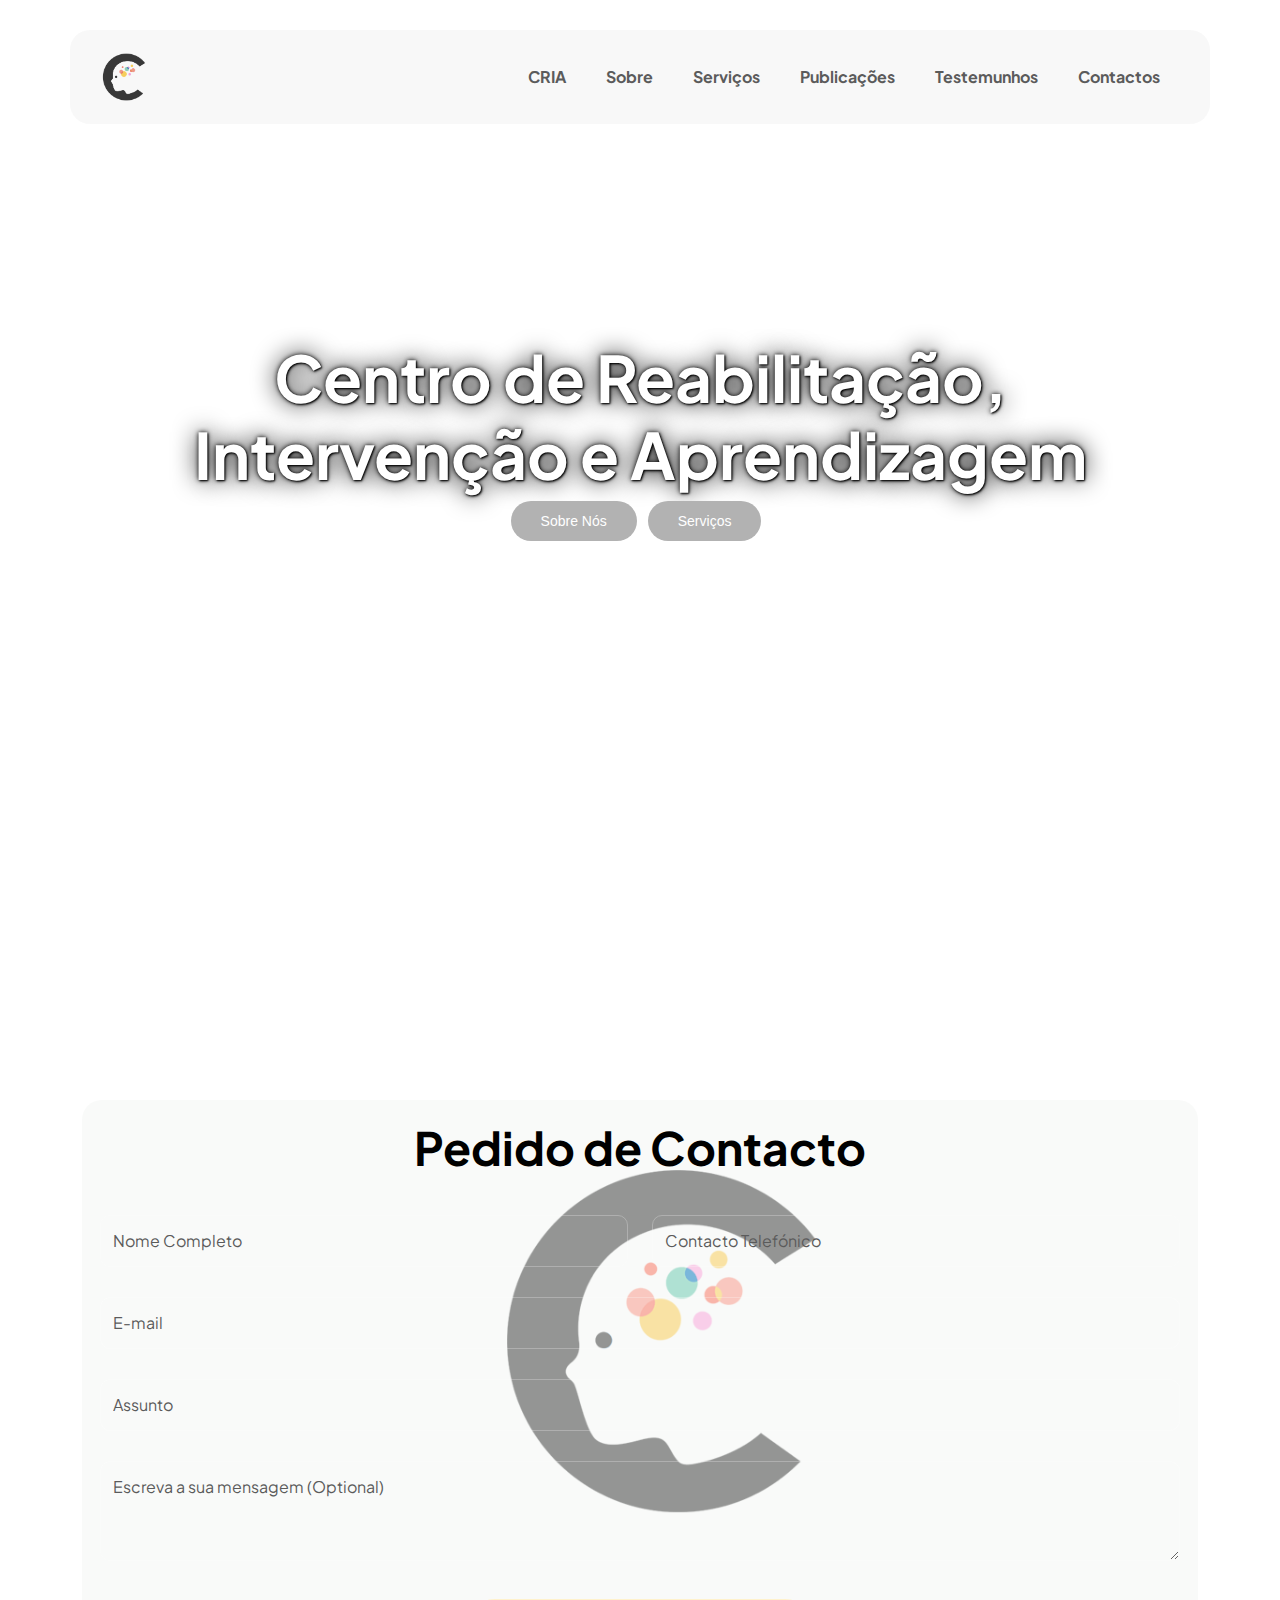
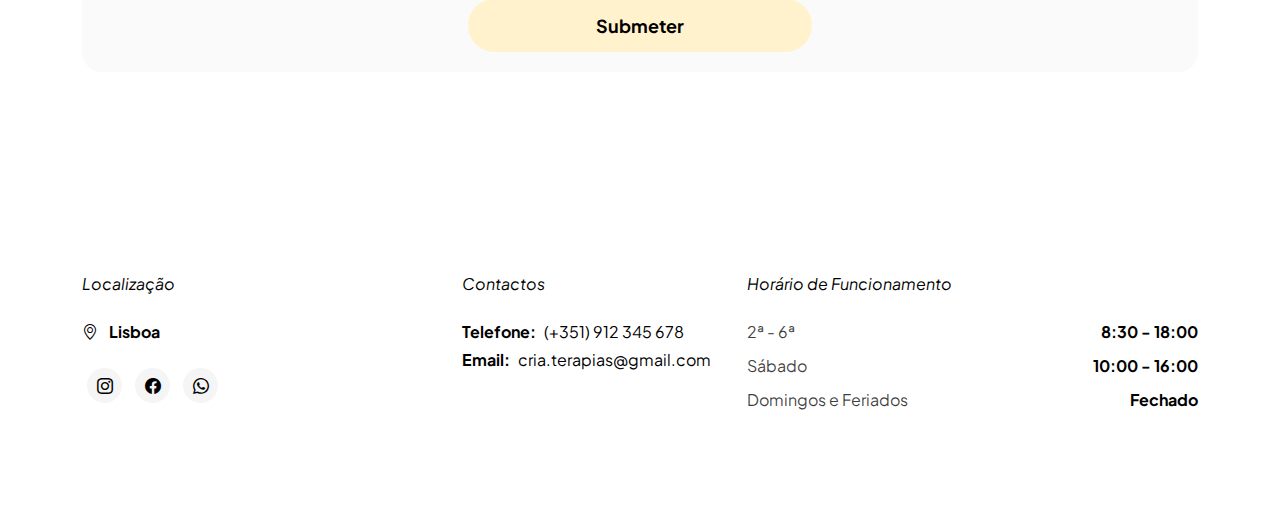
==== info.html @ 8c0620fa "First version" ====
<!doctype html>
<html lang="en">
    <head>
        <meta charset="utf-8">
        <meta name="viewport" content="width=device-width, initial-scale=1">

        <meta name="description" content="">
        <meta name="author" content="">

        <title>CRIA - Formulário de Contacto</title>

        <!-- CSS FILES -->                
        <link rel="preconnect" href="https://fonts.googleapis.com">
        
        <link rel="preconnect" href="https://fonts.gstatic.com" crossorigin>

        <link href="https://fonts.googleapis.com/css2?family=Plus+Jakarta+Sans:ital,wght@0,200;0,400;0,600;0,700;1,200;1,700&display=swap" rel="stylesheet">
            
        <link href="css/bootstrap.min.css" rel="stylesheet">

        <link href="css/bootstrap-icons.css" rel="stylesheet">

        <link href="css/vegas.min.css" rel="stylesheet">

        <link href="css/tooplate-barista.css" rel="stylesheet">

    </head>
    
    <body class="reservation-page">
                
            <main>
                <nav class="navbar navbar-expand-lg">                
                    <div class="container">
                        <a class="navbar-brand d-flex align-items-center" href="index.html">
                            <img src="images/download.png" class="navbar-brand-image img-fluid">
                        </a>
        
                        <button class="navbar-toggler" type="button" data-bs-toggle="collapse" data-bs-target="#navbarNav" aria-controls="navbarNav" aria-expanded="false" aria-label="Toggle navigation">
                            <span class="navbar-toggler-icon"></span>
                        </button>
        
                        <div class="collapse navbar-collapse" id="navbarNav">
                            <ul class="navbar-nav ms-lg-auto">
                                <li class="nav-item">
                                    <a class="nav-link click-scroll" href="index.html #section_1">CRIA</a>
                                </li>
        
                                <li class="nav-item">
                                    <a class="nav-link click-scroll" href="index.html #section_2">Sobre</a>
                                </li>

                                <li class="nav-item">
                                    <a class="nav-link click-scroll" href="servicos.html">Serviços</a>
                                </li>

                                <li class="nav-item">
                                    <a class="nav-btn" href="posts.html #section_20">Publicações</a>
                                </li>
								
								<li class="nav-item">
                                    <a class="nav-link click-scroll" href="#section_5">Testemunhos</a>
                                </li>
								
                                <li class="nav-item">
                                    <a class="nav-link click-scroll" href="#section_6">Contactos</a>
                                </li>
                            </ul>

                            <!-- <div class="ms-lg-3">
                                <a class="btn custom-btn custom-border-btn" href="info.html #section_2">
                                    Mais informações
                                    <i class="bi-arrow-up-right ms-2"></i>
                                </a>
                            </div> -->
                        </div>
                    </div>
                </nav>
                
				<section class="hero-section d-flex justify-content-center align-items-center" id="section_1">

                    <div class="container">
                        <div class="row align-items-center">

                            <div class="col-lg-10 col-12 mx-auto">
                                
                                <h1 style="font-size:400%;">Centro de Reabilitação, Intervenção e Aprendizagem</h1>
                              
							  <p class="a text-white>
                                    O serviço <em>que complementa</em> as suas necessidades
                                </p>
								<div class="column align-items-center">
                                <a class="btn custom-1btn smoothscroll me-2 mb-1" href="index.html #section_2">Sobre Nós</a>

                                <a class="btn custom-1btn smoothscroll me-2 mb-1" href="index.html #section_3">Serviços</a>
								</div>

                            </div>

                        </div>
                    </div>

                    <div class="hero-slides">
						<video autoplay="" loop="" muted="" class="custom-video" poster="">
							<source src="videos/homevideo.mp4" type="video/mp4">
							</div>
                </section>
				
                <section class="booking-section section-padding" id="section_2">
                <div class="container">
                    <div class="row">

                        <div class="col-lg-20 col-12 mx-auto">
                            <div class="booking-form-wrap">
                                <div class="row">
                                    <div class="col-lg-20 col-12 p-0">
                                        <form class="custom-form booking-form" action="#" method="post" role="form">
                                            <div class="text-center mb-4 pb-lg-2">
                                                <h2 class="text-black">Pedido de Contacto</h2>
                                            </div>
												
                                            <div class="booking-form-body">
                                                <div class="row">
                                                    <div class="col-lg-6 col-12">
													
													
                                                        <input type="text" name="booking-form-name" id="booking-form-name" class="form-control" placeholder="Nome Completo" required>
                                                    </div>

                                                    <div class="col-lg-6 col-12">
                                                        <input type="tel" class="form-control" name="booking-form-phone" placeholder="Contacto Telefónico" pattern="[0-9]{3}-[0-9]{3}-[0-9]{4}" required="">
                                                    </div>
													
													<div class="col-lg-12 col-12">
														<input type="email" name="email" id="email" pattern="[^ @]*@[^ @]*" class="form-control" placeholder="E-mail" required="">
													</div>
                                                    <div class="col-lg-12 col-12">
                                                        <input type="text" name="booking-form-text" id="booking-form-text" class="form-control" placeholder="Assunto" required="">

                                                        <textarea name="booking-form-message" rows="3" class="form-control" id="booking-form-message" placeholder="Escreva a sua mensagem (Optional)"></textarea>
                                                    </div>

                                                    <div class="col-lg-4 col-md-10 col-8 mx-auto mt-2">
                                                        <button type="submit" class="form-control">Submeter</button>
                                                    </div>
                                                </div>
                                            </div>
                                        </form>
                                    </div>
							
                                </div>
                            </div>
                                </div>
                            </div>

                        </div>
                    </div>
                </section>


               <footer class="site-footer">
                    <div class="container">
                        <div class="row">

                            <div class="col-lg-4 col-12 me-auto">
                                <em class="text-black d-block mb-4">Localização</em>

                                <strong class="text-black">
                                    <i class="bi-geo-alt me-2"></i>
                                    Lisboa
                                </strong>

                                <ul class="social-icon mt-4">
                                    <li class="social-icon-item">
                                        <a href="#" class="social-icon-link bi-instagram">
                                        </a>
                                    </li>
        
                                    <li class="social-icon-item">
                                        <a href="https://" target="_new" class="social-icon-link bi-facebook">
                                        </a>
                                    </li>

                                    <li class="social-icon-item">
                                        <a href="#" class="social-icon-link bi-whatsapp">
                                        </a>
                                    </li>
                                </ul>
                            </div>

                            <div class="col-lg-3 col-12 mt-4 mb-3 mt-lg-0 mb-lg-0">
                                <em class="text-black d-block mb-4">Contactos</em>

                                <p class="d-flex mb-1">
                                    <strong class="me-2">Telefone:</strong>
                                    <a href="tel: 305-240-9671" class="site-footer-link">
                                        (+351) 
                                        912 345 678
                                    </a>
                                </p>

                                <p class="d-flex">
                                    <strong class="me-2">Email:</strong>

                                    <a href="mailto:cria.terapias@gmail.com" class="site-footer-link">
                                        cria.terapias@gmail.com
                                    </a>
                                </p>
                            </div>


                            <div class="col-lg-5 col-12">
                                <em class="text-black d-block mb-4">Horário de Funcionamento</em>

                                <ul class="opening-hours-list">
                                    <li class="d-flex">
                                        2ª - 6ª
                                        <span class="underline"></span>

                                        <strong>8:30 - 18:00</strong>
                                    </li>

                                    <li class="d-flex">
                                        Sábado
                                        <span class="underline"></span>

                                        <strong>10:00 - 16:00</strong>
                                    </li>

                                    <li class="d-flex">
                                        Domingos e Feriados
                                        <span class="underline"></span>

                                        <strong>Fechado</strong>
                                    </li>
                                </ul>
                            </div>
                    </div>
                </footer>
            </main>


        <!-- JAVASCRIPT FILES -->
        <script src="js/jquery.min.js"></script>
        <script src="js/bootstrap.min.js"></script>
        <script src="js/jquery.sticky.js"></script>
        <script src="js/vegas.min.js"></script>
        <script src="js/custom.js"></script>

    </body>
</html>
---- css/vegas.min.css ----
.vegas-content-scrollable,.vegas-overlay,.vegas-slide,.vegas-slide-inner,.vegas-timer{position:absolute;top:0;left:0;bottom:0;right:0;overflow:hidden;border:none;padding:0;margin:0}.vegas-content-scrollable{position:relative;height:auto;overflow:auto}.vegas-overlay{opacity:.5;background:url() center center}.vegas-timer{top:auto;bottom:0;height:2px}.vegas-timer-progress{width:0%;height:100%;background:#fff;transition:width ease-out}.vegas-timer-running .vegas-timer-progress{width:100%}.vegas-slide,.vegas-slide-inner{margin:0;padding:0;background:center center no-repeat;transform:translateZ(0);will-change:transform,opacity}body .vegas-container{overflow:hidden!important;position:relative}.vegas-video{min-width:100%;min-height:100%;width:auto;height:auto}body.vegas-container{overflow:auto;position:static;z-index:-2}body.vegas-container>.vegas-overlay,body.vegas-container>.vegas-slide,body.vegas-container>.vegas-timer{position:fixed;z-index:-1}.vegas-transition-blur,.vegas-transition-blur2{opacity:0;filter:blur(32px) brightness(1.01)}.vegas-transition-blur-in,.vegas-transition-blur2-in{opacity:1;filter:blur(0) brightness(1.01)}.vegas-transition-blur2-out{opacity:0}.vegas-transition-burn,.vegas-transition-burn2{opacity:0;filter:contrast(1000%) saturate(1000%)}.vegas-transition-burn-in,.vegas-transition-burn2-in{opacity:1;filter:contrast(100%) saturate(100%)}.vegas-transition-burn2-out{opacity:0;filter:contrast(1000%) saturate(1000%)}.vegas-transition-fade,.vegas-transition-fade2{opacity:0}.vegas-transition-fade-in,.vegas-transition-fade2-in{opacity:1}.vegas-transition-fade2-out{opacity:0}.vegas-transition-flash,.vegas-transition-flash2{opacity:0;filter:brightness(25)}.vegas-transition-flash-in,.vegas-transition-flash2-in{opacity:1;filter:brightness(1)}.vegas-transition-flash2-out{opacity:0;filter:brightness(25)}.vegas-transition-negative,.vegas-transition-negative2{opacity:0;filter:invert(100%)}.vegas-transition-negative-in,.vegas-transition-negative2-in{opacity:1;filter:invert(0)}.vegas-transition-negative2-out{opacity:0;filter:invert(100%)}.vegas-transition-slideDown,.vegas-transition-slideDown2{transform:translateY(-100%)}.vegas-transition-slideDown-in,.vegas-transition-slideDown2-in{transform:translateY(0)}.vegas-transition-slideDown2-out{transform:translateY(100%)}.vegas-transition-slideLeft,.vegas-transition-slideLeft2{transform:translateX(100%)}.vegas-transition-slideLeft-in,.vegas-transition-slideLeft2-in{transform:translateX(0)}.vegas-transition-slideLeft2-out,.vegas-transition-slideRight,.vegas-transition-slideRight2{transform:translateX(-100%)}.vegas-transition-slideRight-in,.vegas-transition-slideRight2-in{transform:translateX(0)}.vegas-transition-slideRight2-out{transform:translateX(100%)}.vegas-transition-slideUp,.vegas-transition-slideUp2{transform:translateY(100%)}.vegas-transition-slideUp-in,.vegas-transition-slideUp2-in{transform:translateY(0)}.vegas-transition-slideUp2-out{transform:translateY(-100%)}.vegas-transition-swirlLeft,.vegas-transition-swirlLeft2{transform:scale(2) rotate(35deg);opacity:0}.vegas-transition-swirlLeft-in,.vegas-transition-swirlLeft2-in{transform:scale(1) rotate(0);opacity:1}.vegas-transition-swirlLeft2-out,.vegas-transition-swirlRight,.vegas-transition-swirlRight2{transform:scale(2) rotate(-35deg);opacity:0}.vegas-transition-swirlRight-in,.vegas-transition-swirlRight2-in{transform:scale(1) rotate(0);opacity:1}.vegas-transition-swirlRight2-out{transform:scale(2) rotate(35deg);opacity:0}.vegas-transition-zoomIn,.vegas-transition-zoomIn2{transform:scale(0);opacity:0}.vegas-transition-zoomIn-in,.vegas-transition-zoomIn2-in{transform:scale(1);opacity:1}.vegas-transition-zoomIn2-out,.vegas-transition-zoomOut,.vegas-transition-zoomOut2{transform:scale(2);opacity:0}.vegas-transition-zoomOut-in,.vegas-transition-zoomOut2-in{transform:scale(1);opacity:1}.vegas-transition-zoomOut2-out{transform:scale(0);opacity:0}.vegas-animation-kenburns{-webkit-animation:kenburns ease-out;animation:kenburns ease-out}@-webkit-keyframes kenburns{0%{transform:scale(1.5)}100%{transform:scale(1)}}@keyframes kenburns{0%{transform:scale(1.5)}100%{transform:scale(1)}}.vegas-animation-kenburnsDownLeft{-webkit-animation:kenburnsDownLeft ease-out;animation:kenburnsDownLeft ease-out}@-webkit-keyframes kenburnsDownLeft{0%{transform:scale(1.5) translate(10%,-10%)}100%{transform:scale(1) translate(0,0)}}@keyframes kenburnsDownLeft{0%{transform:scale(1.5) translate(10%,-10%)}100%{transform:scale(1) translate(0,0)}}.vegas-animation-kenburnsDownRight{-webkit-animation:kenburnsDownRight ease-out;animation:kenburnsDownRight ease-out}@-webkit-keyframes kenburnsDownRight{0%{transform:scale(1.5) translate(-10%,-10%)}100%{transform:scale(1) translate(0,0)}}@keyframes kenburnsDownRight{0%{transform:scale(1.5) translate(-10%,-10%)}100%{transform:scale(1) translate(0,0)}}.vegas-animation-kenburnsDown{-webkit-animation:kenburnsDown ease-out;animation:kenburnsDown ease-out}@-webkit-keyframes kenburnsDown{0%{transform:scale(1.5) translate(0,-10%)}100%{transform:scale(1) translate(0,0)}}@keyframes kenburnsDown{0%{transform:scale(1.5) translate(0,-10%)}100%{transform:scale(1) translate(0,0)}}.vegas-animation-kenburnsLeft{-webkit-animation:kenburnsLeft ease-out;animation:kenburnsLeft ease-out}@-webkit-keyframes kenburnsLeft{0%{transform:scale(1.5) translate(10%,0)}100%{transform:scale(1) translate(0,0)}}@keyframes kenburnsLeft{0%{transform:scale(1.5) translate(10%,0)}100%{transform:scale(1) translate(0,0)}}.vegas-animation-kenburnsRight{-webkit-animation:kenburnsRight ease-out;animation:kenburnsRight ease-out}@-webkit-keyframes kenburnsRight{0%{transform:scale(1.5) translate(-10%,0)}100%{transform:scale(1) translate(0,0)}}@keyframes kenburnsRight{0%{transform:scale(1.5) translate(-10%,0)}100%{transform:scale(1) translate(0,0)}}.vegas-animation-kenburnsUpLeft{-webkit-animation:kenburnsUpLeft ease-out;animation:kenburnsUpLeft ease-out}@-webkit-keyframes kenburnsUpLeft{0%{transform:scale(1.5) translate(10%,10%)}100%{transform:scale(1) translate(0,0)}}@keyframes kenburnsUpLeft{0%{transform:scale(1.5) translate(10%,10%)}100%{transform:scale(1) translate(0,0)}}.vegas-animation-kenburnsUpRight{-webkit-animation:kenburnsUpRight ease-out;animation:kenburnsUpRight ease-out}@-webkit-keyframes kenburnsUpRight{0%{transform:scale(1.5) translate(-10%,10%)}100%{transform:scale(1) translate(0,0)}}@keyframes kenburnsUpRight{0%{transform:scale(1.5) translate(-10%,10%)}100%{transform:scale(1) translate(0,0)}}.vegas-animation-kenburnsUp{-webkit-animation:kenburnsUp ease-out;animation:kenburnsUp ease-out}@-webkit-keyframes kenburnsUp{0%{transform:scale(1.5) translate(0,10%)}100%{transform:scale(1) translate(0,0)}}@keyframes kenburnsUp{0%{transform:scale(1.5) translate(0,10%)}100%{transform:scale(1) translate(0,0)}}
---- css/tooplate-barista.css ----
/*

Tooplate 2137 Barista

https://www.tooplate.com/view/2137-barista-cafe

*/

/*---------------------------------------
  CUSTOM PROPERTIES ( VARIABLES )             
-----------------------------------------*/
:root {
  --white-color:                  #ffffff;
  --primary-color:                #ffffff;
  --secondary-color:              #bcbcbc;
  --section-bg-color:             #bcbcbc;
  --custom-btn-bg-color:          #BCBCBC;
  --custom-btn-bg-hover-color:    #EEEEEE;
  --dark-color:                   #000000;
  --p-color:                      #717275;
  --border-color:                 #7fffd4;
  --link-hover-color:             #f3f6f4;

  --body-font-family:             'Plus Jakarta Sans', sans-serif;

  --h1-font-size:                 68px;
  --h2-font-size:                 46px;
  --h3-font-size:                 32px;
  --h4-font-size:                 28px;
  --h5-font-size:                 24px;
  --h6-font-size:                 22px;
  --h7-font-size:                 16px;
  --p-font-size:                  20px;
  --btn-font-size:                16px;
  --form-btn-font-size:           18px;
  --menu-font-size:               16px;

  --border-radius-large:          100px;
  --border-radius-medium:         20px;
  --border-radius-small:          10px;

  --font-weight-thin:             200;
  --font-weight-light:            300;
  --font-weight-normal:           400;
  --font-weight-bold:             700;
}

body {
  background-color: var(--white-color);
  font-family: var(--body-font-family); 
}


/*---------------------------------------
  TYPOGRAPHY               
-----------------------------------------*/

h2,
h3,
h4,
h5,
h6 {
  color: var(--dark-color);
}

h7 {
  color: white;
}

h1,
h2,
h3,
h4,
h5,
h7,
h6 {
  font-weight: var(--font-weight-bold);
}

h1 {
  font-size: var(--h1-font-size);
  text-shadow: -1px 0 black, 0 0.5px black, 0.5px 0 black, 0 -1px black;
  text-shadow: 1px 1px 2px black, 0 0 25px black, 0 0 5px black;
}

h2 {
  font-size: var(--h2-font-size);
}

h3 {
  font-size: var(--h3-font-size);
}

h4 {
  font-size: var(--h4-font-size);
}

h5 {
  font-size: var(--h5-font-size);
}

h6 {
  font-size: var(--h6-font-size);
}

h6 {
  font-size: var(--h6-font-size);
}

p.a {
  color: black;
  font-size: var(--p-font-size);
  font-weight: var(--font-weight-light);
}

p.b {
  color: black;
  font-size: 17px;
  font-weight: var(--font-weight-light);
  text-align: justify;
}

ul li {
  color: black;
  font-size: var(--p-font-size);
  font-weight: var(--font-weight-light);
}

a, 
button {
  touch-action: manipulation;
  transition: all 0.3s;
}

a {
  display: inline-block;
  color: black;
  text-decoration: none;
}

a:hover {
  color: var(--link-hover-color);
}

b,
strong {
  font-weight: var(--font-weight-bold);
}


/*---------------------------------------
  SECTION               
-----------------------------------------*/
.section-padding {
  padding-top: 100px;
  padding-bottom: 100px;
}

.section-bg {
  background-color: white;
  display: cover;
}

.section-overlay {
  background-color: white;
  position: absolute;
  z-index: 9;
  top: 0;
  left: 0;
  pointer-events: none;
  width: 100%;
  height: 100%;
  opacity: 0.65;
}

.section-overlay + .container {
  position: relative;
  z-index: 22;
}

.back-top-icon {
  font-size: var(--h2-font-size);
}


/*---------------------------------------
  TIMELINE               
-----------------------------------------*/
.timeline {
  position: relative;
  max-width: 1200px;
  margin: 0 auto;
}

.timeline::after {
  content: '';
  position: absolute;
  width: 5px;
  background-color: var(--white-color);
  top: 0;
  bottom: 0;
  left: 50%;
  margin-left: -3px;
}

.timeline-container {
  padding: 10px 40px;
  padding-top: 0;
  position: relative;
  background-color: inherit;
  width: 50%;
}

.timeline-container::after {
  content: '';
  position: absolute;
  width: 25px;
  height: 25px;
  right: -12px;
  background-color: var(--white-color);
  border: 5px solid #686868;
  top: 15px;
  border-radius: 50%;
  z-index: 1;
}

.timeline-container-left {
  left: 0;
}

.timeline-container-right {
  left: 50%;
}

.timeline-container-left::before {
  content: " ";
  height: 0;
  position: absolute;
  top: 9px;
  width: 0;
  z-index: 1;
  right: 25px;
  border: medium solid white;
  border-width: 20px 0 20px 20px;
  border-color: transparent transparent transparent white;
}

.timeline-container-right::before {
  content: " ";
  height: 0;
  position: absolute;
  top: 9px;
  width: 0;
  z-index: 1;
  left: 25px;
  border: medium solid white;
  border-width: 20px 20px 20px 0;
  border-color: transparent white transparent transparent;
}

.timeline-container-right::after {
  left: -13px;
}

.timeline-content {
  padding: 5px;
  background-color: var(--white-color);
  position: relative;
  border-radius: var(--border-radius-medium);
}

@media screen and (max-width: 991px) {
  .timeline::after {
    left: 31px;
  }

  .timeline-container {
    width: 100%;
    padding-left: 70px;
    padding-right: 25px;
  }

  .timeline-container::before {
    left: 58px;
    border: medium solid white;
    border-width: 20px 20px 20px 0;
    border-color: transparent white transparent transparent;
  }

  .timeline-container-left::after, .timeline-container-right::after {
    left: 6px;
  }

  .timeline-container-right {
    left: 0%;
  }
}


/*---------------------------------------
  CUSTOM BUTTON               
-----------------------------------------*/
.custom-btn {
  background: #999999;
  text-position: center;
  border: 2px solid transparent;
  border-radius: var(--border-radius-large);
  color: var(--white-color);
  font-size: var(--btn-font-size);
  font-weight: var(--font-weight-bold);
  line-height: normal;
  transition: all 0.3s;
  padding: 10px 28px;
}

.custom-1btn {
  background: #b2b2b2;
  text-position: center;
  border: 2px solid transparent;
  border-radius: var(--border-radius-large);
  color: var(--white-color);
  font-size: 14px;
  font-weight: 28px;
  line-height: normal;
  transition: all 0.3s;
  padding: 10px 28px;
  font-family: "Madimi One", sans-serif;
}

.custom-btn:hover {
  background: var(--custom-btn-bg-hover-color);
  color: white;
}

.custom-1btn:hover {
  background: var(--custom-btn-bg-hover-color);
  color: black;
}

.custom-border-btn {
  background: transparent;
  border: 2px solid var(--dark-color);
  color: var(--dark-color);
}

.custom-border-btn:hover {
  background: white;
  border: 2px solid var(--secondary-color);
  color: var(--secondary-color);
}

.custom-btn-bg-white {
  border-color: var(--dark-color);
  color: var(--dark-color);
}

.custom-btn-italic {
  font-style: italic;
}


/*---------------------------------------
  NAVIGATION BAR & OFFCANVAS              
-----------------------------------------*/
.sticky-wrapper {
  position: absolute;
  z-index: 999999;
  top: 0;
  right: 0;
  left: 0;
}

.sticky-wrapper.is-sticky .container {
  background: rgba(245, 245, 245, 0.65);
  border-radius: var(--border-radius-medium);
  padding: 15px 30px;
}

.navbar {
  background: transparent;
  z-index: 999999;
  padding-top: 30px;
  padding-bottom: 30px;
}

.navbar .container {
  background: rgba(245, 245, 245, 0.65);
  border-radius: var(--border-radius-medium);
  padding: 15px 30px;
}

.navbar-brand,
.navbar-brand:hover {
  font-size: var(--h4-font-size);
  font-weight: var(--font-weight-bold);
  display: block;
  color: rgba(255, 255, 255, 0.65);
}

.navbar-brand-image {
  width: 48px;
  height: auto;
  margin-right: 10px;
}

.navbar .custom-btn {
  padding: 10px 20px;
}

.nav-btn {
  text-position: center;
  color: #5B5B5B;
  font-size: var(--menu-font-size);
  font-weight: var(--font-weight-bold);
  padding-top: 20px;
  padding-bottom: 15px;
  padding: 20px;
}

.nav-btn:hover {
  color: black;
}

.navbar-expand-lg .navbar-nav .nav-link {
  border-radius: var(--border-radius-large);
  margin: 10px;
  padding: 10px;
}

.navbar-nav .nav-link {
  display: inline-block;
  color: #5B5B5B;
  font-size: var(--menu-font-size);
  font-weight: var(--font-weight-bold);
  padding-top: 15px;
  padding-bottom: 15px;
}

.navbar-nav .nav-link.active, 
.navbar-nav .nav-link:hover {
  color: rgb(5, 5, 5);
}

.navbar .dropdown-menu {
  background: var(--white-color);
  box-shadow: 0 1rem 3rem rgba(0,0,0,.175);
  border: 0;
  display: inherit;
  opacity: 0;
  min-width: 9rem;
  margin-top: 20px;
  padding: 13px 0 10px 0;
  transition: all 0.3s;
  pointer-events: none;
}

.navbar .dropdown-menu::before {
  content: "";
  width: 0;
  height: 0;
  border-left: 20px solid transparent;
  border-right: 20px solid transparent;
  border-bottom: 15px solid var(--white-color);
  position: absolute;
  top: -10px;
  left: 10px;
}

.navbar .dropdown-item {
  display: inline-block;
  color: var(--p-color);
  font-size: var(--menu-font-size);
  font-weight: var(--font-weight-medium);
  position: relative;
}

.navbar .dropdown-item.active, 
.navbar .dropdown-item:active,
.navbar .dropdown-item:focus, 
.navbar .dropdown-item:hover {
  background: transparent;
  color: var(--link-hover-color);
}

.navbar .dropdown-toggle::after {
  content: "\f282";
  display: inline-block;
  font-family: bootstrap-icons !important;
  font-size: var(--menu-font-size);
  font-style: normal;
  font-weight: normal !important;
  font-variant: normal;
  text-transform: none;
  line-height: 1;
  vertical-align: -.125em;
  -webkit-font-smoothing: antialiased;
  -moz-osx-font-smoothing: grayscale;
  position: relative;
  left: 2px;
  border: 0;
}

@media screen and (min-width: 992px) {
  .navbar .dropdown:hover .dropdown-menu {
    opacity: 1;
    margin-top: 0;
    pointer-events: auto;
  }
}

.navbar-toggler {
  border: 0;
  padding: 0;
  cursor: pointer;
  margin: 0;
  width: 30px;
  height: 35px;
  outline: none;
}

.navbar-toggler:focus {
  outline: none;
  box-shadow: none;
}

.navbar-toggler[aria-expanded="true"] .navbar-toggler-icon {
  background: transparent;
}

.navbar-toggler[aria-expanded="true"] .navbar-toggler-icon:before,
.navbar-toggler[aria-expanded="true"] .navbar-toggler-icon:after {
  transition: top 300ms 50ms ease, -webkit-transform 300ms 350ms ease;
  transition: top 300ms 50ms ease, transform 300ms 350ms ease;
  transition: top 300ms 50ms ease, transform 300ms 350ms ease, -webkit-transform 300ms 350ms ease;
  top: 0;
}

.navbar-toggler[aria-expanded="true"] .navbar-toggler-icon:before {
  transform: rotate(45deg);
}

.navbar-toggler[aria-expanded="true"] .navbar-toggler-icon:after {
  transform: rotate(-45deg);
}

.navbar-toggler .navbar-toggler-icon {
  background: var(--white-color);
  transition: background 10ms 300ms ease;
  display: block;
  width: 30px;
  height: 2px;
  position: relative;
}

.navbar-toggler .navbar-toggler-icon:before,
.navbar-toggler .navbar-toggler-icon:after {
  transition: top 300ms 350ms ease, -webkit-transform 300ms 50ms ease;
  transition: top 300ms 350ms ease, transform 300ms 50ms ease;
  transition: top 300ms 350ms ease, transform 300ms 50ms ease, -webkit-transform 300ms 50ms ease;
  position: absolute;
  right: 0;
  left: 0;
  background: var(--white-color);
  width: 30px;
  height: 2px;
  content: '';
}

.navbar-toggler .navbar-toggler-icon::before {
  top: -8px;
}

.navbar-toggler .navbar-toggler-icon::after {
  top: 8px;
}


/*---------------------------------------
  HERO        
-----------------------------------------*/
.hero-section {
  background-color: white;
  position: relative;
  overflow: hidden;
  min-height: 620px;
  text-align: center;
}
/*Quadrado*/
.hero-section::after {
  background-color: rgba(0, 0, 0, 0.65);
  border-radius: var(--border-radius-medium);
  content: "";
  position: absolute;
  top: 55%;
  left: 50%;
  transform: translate(-55%, -50%) rotate(90deg);
  width: 0;
  height: 0;
  pointer-events: none;
}

@media screen and (min-width: 991px) {
  .hero-section {
    height: 100vh;
  }
}

.hero-section h1 {
  color: var(--white-color);
}

.small-text {
  color: var(--secondary-color);
  allign: justify;
}

.hero-section .custom-border-btn {
  border-color: transparent;
}

.hero-section .container {
  position: relative;
  z-index: 9;
}

.hero-slides {
  width: 100%;
  height: 100%;
  position: absolute !important;
}

.opening-hours-list {
  margin: 0;
  padding: 0;
}

.opening-hours-list li {
  color: rgba(0, 0, 0, 0.75);
  font-size: var(--btn-font-size);
  font-weight: var(--font-weight-normal);
  margin-bottom: 10px;
}

.opening-hours-list li .underline {
  background-color: rgba(255, 255, 255, 0.75);
  width: 35%;
  height: 1px;
  margin: auto;
}


/*---------------------------------------
  ABOUT              
-----------------------------------------*/
.about-section {
  background-color: #ffffff;
  position: relative;
}

.about-section .ratio {
  border-radius: var(--border-radius-medium);
}

.custom-video {
  border-radius: var(--border-radius-medium);
  width: 100%;
  height: 100%;
  object-fit: cover;
}

.about-image-wrap {
  border-radius: var(--border-radius-medium);
  position: relative;
  overflow: hidden;
}

.about-video-info {
  background-image: linear-gradient(to bottom, rgba(255, 255, 255, 0.5), rgba(0, 0, 0, 0.35));
  border-radius: var(--border-radius-medium);
  bottom: 0;
  height: auto;
  padding: 40px;
}

.about-video-info h4 {
  color: var(--white-color);
}

.about-section h6 {
  color: var(--secondary-color);
}

.team-block-wrap {
  background-color: var(--secondary-color);
  border-radius: var(--border-radius-medium);
  position: relative;
  overflow: hidden;
  max-height: 450px;
  cursor: pointer;
}

.team-block-wrap:hover .team-block-image {
  transform: scale(1.2);
}

.team-block-image-wrap {
  width: 100%;
}

.team-block-image {
  display: block;
  object-fit: cover;
  width: 100%;
  max-height: 400px;
  transition: all 0.3s;
}

.team-block-info {
  background-image: linear-gradient(to bottom, rgba(255, 255, 255, 0.5), rgba(0, 0, 0, 0.35));
  position: absolute;
  z-index: 2;
  top: 0;
  right: 0;
  bottom: 0;
  left: 0;
  padding: 30px;
}

.team-block-info .badge {
  margin: auto;
  top: 2px;
  bottom: 0;
}

/*---------------------------------------
  HERO        
-----------------------------------------*/
.hero-section {
  background-color: white;
  position: relative;
  overflow: hidden;
  min-height: 620px;
  text-align: center;
}


@media screen and (min-width: 991px) {
  .hero-section {
    height: 100vh;
  }
}

.hero-section h1 {
  color: var(--white-color);
}

.small-text {
  color: var(--secondary-color);
}

.hero-section .custom-border-btn {
  border-color: transparent;
}

.hero-section .container {
  position: relative;
  z-index: 9;
}

.hero-slides {
  width: 100%;
  height: 100%;
  position: absolute !important;
}

.opening-hours-list {
  margin: 0;
  padding: 0;
}

.opening-hours-list li {
  color: rgba(0, 0, 0, 0.75);
  font-size: var(--btn-font-size);
  font-weight: var(--font-weight-normal);
  margin-bottom: 10px;
}

.opening-hours-list li .underline {
  background-color: rgba(255, 255, 255, 0.75);
  width: 35%;
  height: 1px;
  margin: auto;
}


/*---------------------------------------
  SOBRE              
-----------------------------------------*/
.sobre-section {
  background-color: #ffffff;
  position: relative;
}

.sobre-section .ratio {
  border-radius: var(--border-radius-medium);
}

.video {
  border-radius: var(--border-radius-medium);
  width: 100%;
  height: 100%;
  object-fit: cover;
}

.about-image-wrap {
  border-radius: var(--border-radius-medium);
  position: relative;
  overflow: hidden;
}

.sobre .about-video-info {
  background-image: linear-gradient(to bottom, rgba(255, 255, 255, 0.5), rgba(0, 0, 0, 0.35));
  border-radius: var(--border-radius-medium);
  bottom: 0;
  height: auto;
  padding: 10px;
}

.sobre .about-video-info h4 {
  color: var(--white-color);
  size: 10px;
}

.about-section h6 {
  color: var(--secondary-color);
  size: 10px;
}

.table, td {
  border:4px solid transparent;
}

div.mycontainer {
  max-width: auto;
  overflow: auto;
}

div.mycontainer div {
  width:50%;  
  float:left;
}

div.mycontainer div h5 {
  text-align: center;
}

div.mycontainer div p {
  text-align: justify;
}

/*---------------------------------------
  OUR MENU              
-----------------------------------------*/
.menu-section {
  background-image: url('../images/markus20.png');
  background-repeat: no-repeat;
  background-size: cover;
  background-opacity: 0.3;
}

.menu-block-wrap {
  background: #f3f6f4;
  border-radius: var(--border-radius-medium);
  padding: 30px;
  opacity: 0.8;
}

.menu-block .border-top {
  border-top-color: rgba(255, 255, 255, 0.35) !important;
}

.menu-block h6 {
  color: #000000;
}

.menu-block small {
  color: #999999;
}

.menu-block strong {
  color: var(--secondary-color);
}

.menu-block-image {
  border-radius: 100%;
  width: 350px;
  height: 350px;
  object-fit: cover;
  display: block;
  margin: auto;
  cursor: pointer;
}

.badge {
  background-color: var(--primary-color);
  color: #5B5B5B;
  font-size: 12px;
  position: relative;
  bottom: 4px;
  padding-bottom: 6px;
}

.badge::before {
  content: "";
  position: absolute;
  top: 0;
  bottom: 0;
  left: -5px;
  border-top: 10px solid transparent;
  border-bottom: 10px solid transparent;
  border-right: 10px solid var(--primary-color);
}

/*---------------------------------------
  SERVICES        
-----------------------------------------*/
.services-container {
    display: flex;
    align-items: justify;
    padding: 1px;
}

.image img {
    width: 100%;
    margin-bottom: 20px;
}

li img {
    vertical-align: middle; /* Alinha a imagem verticalmente ao centro */
    horizontal-align: middle; /* Alinha a imagem horizontalmente ao centro */
    margin-right: 10px; /* Adiciona um espaço à direita da imagem */
    bottom: 10px;
}

* {
  box-sizing: border-box;
}
body {
  background-color: white;
}

.column1 {
  float: left;
  padding: 0;
}

.column2 {
  float: right;
  padding: 0;
}

.clearfix::after {
  content: "";
  clear: both;
  display: table;
}

.menu {
  width: 45%;
}

.content {
  width: 75%;
}

.menu ul {
  list-style-type: none;
  margin: 0;
  padding: 0;
  line-height: 27px;

}

.menu li {
  padding: 8px;
  margin-bottom: 20px;
  margin-top: 40px;
  background-color: #e6e6e6;
  color: rgba (455, 455, 455, 0.5);
  text-align: center;
  border: 2px solid gray;
  border-radius: 8px;
  padding: 5px;
}

.text {
    flex: 1;
    padding: 0 1px; /* Espaçamento interno do texto */
}

.city {
  background-color: transparent;
  color: white;
  margin: 10px;
  padding: 40px;
  text-align: center;
}

.material-symbols-outlined {
  color: #666666;
  padding: 20px;
  font-size: 60px;
}


/*---------------------------------------
  REVIEWS              
-----------------------------------------*/
.reviews-section {
  background-image: linear-gradient(to bottom, rgb(255, 255, 255), rgb(243,246,244));
}

.reviews-block {
  background-color: #ffffff;
  border-radius: var(--border-radius-medium);
  position: relative;
  overflow: hidden;
}

.reviews-block .border-top {
  border-top-color: rgba(255, 255, 255, 0.35) !important;
}

.reviews-block-image-wrap {
  background-image: url('../images/feedback.png');
  background-repeat: no-repeat;
  background-size: cover;
  background-position: center;
  padding: 30px;
}

.reviews-block-image {
  border-radius: var(--border-radius-large);
  width: 65px;
  height: 65px;
  object-fit: cover;
  margin-right: 10px;
}

.reviews-block-info {
  padding: 10px 10px;
  allign: justify;
}

.reviews-block-info p {
  font-size: var(--btn-font-size);
  font-style: italic;
  color: black;
}

.reviews-group i {
  color: #F3F6F4;
}

/*---------------------------------------
  BOOKING SECTION              
-----------------------------------------*/
.booking-section {
  background-image: url('../images/semtitulo.png');
  background-repeat: no-repeat;
  background-position: center;
  background-size: 100%;
  position: relative;
  text-color: black;
}


.booking-form-wrap {
  background-color: rgba(243, 246, 244, 0.5);
  border-radius: var(--border-radius-medium);
  position: relative;
  overflow: hidden;
  margin-top: 100px;
}

.booking-form {
  padding: 20px 30px;
}

.booking-form-image-wrap {
  position: relative;
  height: 100%;
}

.booking-form-image {
  width: 100%;
  height: 100%;
  object-fit: cover;
}

.booking-form-text span {
  color: black;
  font-size: var(--btn-font-size);
}

.reservation-page .custom-border-btn {
  background: transparent;
  border: 2px solid var(--dark-color);
  color: var(--dark-color);
}

.reservation-page .custom-border-btn:hover {
  background: white;
  border: 2px solid var(--secondary-color);
  color: var(--secondary-color);
}

.reservation-page .custom-btn-bg-white {
  border-color: var(--dark-color);
  color: var(--dark-color);
}

.reservation-page .custom-btn-italic {
  font-style: italic;
}


/*---------------------------------------
  CONTACT               
-----------------------------------------*/
.contact-section {
  background-image: linear-gradient(to bottom, rgba(255, 255, 255, 0.5), rgba(245, 245, 245, 1));
  background-repeat: no-repeat;
  background-position: center;
  background-size: cover;
}

.google-map {
  border-radius: var(--border-radius-medium);
}

.contact-block-wrap {
  background: var(--primary-color);
  border-radius: var(--border-radius-medium);
  padding: 0;
  min-height: 200px;
}

.contact-block {
  background: var(--secondary-color);
  border-radius: var(--border-radius-medium);
  transform: rotate(8deg);
  height: 100%;
  padding: 20px 40px;
}

.contact-block h6 {
  transform: rotate(-8deg);
}

.contact-block .custom-icon {
  background: var(--primary-color);
  border-radius: var(--border-radius-large);
  display: block;
  width: 50px;
  height: 50px;
  line-height: 50px;
  text-align: center;
  position: relative;
}

.contact-block strong {
  display: block;
  color: black;
  text-transform: uppercase;
  margin-top: 20px;
  margin-bottom: 10px;
}

/*---------------------------------------
  PUBLICACOES               
-----------------------------------------*/
.posts-section {
  position: relative;
  overflow: hidden;
  min-height: 620px;
  text-align: center;
}

.posts {
    display: grid;
    grid-template-columns: repeat(auto-fill, minmax(300px, 1fr));
    grid-gap: 20px;
}

article {
    border: 1px solid #ccc;
    padding: 20px;
}

/*---------------------------------------
  CUSTOM FORM               
-----------------------------------------*/
.custom-form .form-control {
  color: black;
  border-radius: var(--border-radius-small);
  margin-bottom: 30px;
  padding-top: 13px;
  padding-bottom: 13px;
  box-shadow: none;
  outline: none;
  transition: all 0.3s;
}

.custom-form .form-control:hover,
.custom-form .form-control:focus {
  background: white;
  border-color: transparent;
}

.custom-form .form-label {
  color: black;
  font-style: italic;
  margin-bottom: 15px;
}

.custom-form button[type="submit"] {
  background: #fff2cc;
  border: none;
  border-radius: var(--border-radius-large);
  color: black;
  font-size: var(--form-btn-font-size);
  font-weight: var(--font-weight-bold);
  transition: all 0.3s;
  margin-bottom: 0;
}

.custom-form button[type="submit"]:hover,
.custom-form button[type="submit"]:focus {
  background: #d9ead3;
  border-color: transparent;
  color: black;
}

.contact-form .form-control,
.booking-form .form-control {
  background-color: transparent;
  border-color: rgba(255, 255, 255, 0.25);
}

.booking-form .form-control {
  color: black;
}

.custom-form input::-webkit-input-placeholder,
.custom-form textarea::-webkit-input-placeholder {
   color: #5b5b5b;
}

.booking-form input:-moz-placeholder,
.booking-form textarea:-moz-placeholder {
  color: black;
}


/*---------------------------------------
  SITE FOOTER              
-----------------------------------------*/
.site-footer {
  background-color: rgba(255, 255, 255, 0.75);
  padding-top: 100px;
  padding-bottom: 100px;
}

.site-footer strong {
  color: black;
}

.site-footer p,
.site-footer-link {
  color: black;
  font-size: var(--btn-font-size);
}

.site-footer-link {
  color: black;
  font-size: var(--btn-font-size);
  transition: all 0.3s;
}

.site-footer-link:hover {
  color: black;
  text-decoration: underline;
}

.copyright-text {
  color: black;
  font-size: var(--menu-font-size);
}

.copyright-text a {
	color: black;
}


/*---------------------------------------
  SOCIAL ICON               
-----------------------------------------*/
.social-icon {
  margin: 0;
  padding: 0;
}

.social-icon-item {
  list-style: none;
  display: inline-block;
  vertical-align: top;
}

.social-icon-link {
  background: #F5F5F5;
  border-radius: var(--border-radius-large);
  color: black;
  font-size: var(--menu-font-size);
  display: block;
  margin: 0 5px;
  text-align: center;
  width: 35px;
  height: 35px;
  line-height: 35px;
  transition: background 0.2s, color 0.2s;
}

.social-icon-link:hover {
  background: var(--white-color);
  color: black;
}

.social-icon-link span {
  display: block;
}


/*---------------------------------------
  RESPONSIVE STYLES               
-----------------------------------------*/
@media screen and (max-width: 1200px) {
  h1 {
    font-size: 62px;
  }
}

@media screen and (max-width: 991px) {
  h1 {
    font-size: 54px;
  }

  h2 {
    font-size: 36px;
  }

  h3 {
    font-size: 32px;
  }

  h4 {
    font-size: 28px;
  }

  h5 {
    font-size: 20px;
  }

  h6 {
    font-size: 18px;
  }

  .section-padding {
    padding-top: 20px;
    padding-bottom: 20px;
  }

  .hero-section {
    padding-top: 148px;
    padding-bottom: 100px;
  }

  .navbar-brand,
  .navbar-brand:hover {
    font-size: var(--h5-font-size);
  }

  .navbar-expand-lg .navbar-nav {
    padding-bottom: 20px;
  }

  .navbar-expand-lg .navbar-nav .nav-link {
    padding: 0;
    margin-bottom: 0;
  }

  .navbar .custom-btn {
    margin-bottom: 10px;
  }

  .booking-form {
    padding: 45px;
  }

  .contact-section .container {
    width: auto;
    margin-right: 10px;
    margin-left: 10px;
    padding: 15px;
  }

  .site-footer {
    padding-top: 50px;
    padding-bottom: 50px;
  }
}

@media screen and (max-width: 767px) {
  .custom-btn {
    font-size: 14px;
    padding: 12px 20px;
  }

  .menu-block-wrap,
  .reviews-block-image-wrap,
  .reviews-block-info {
    padding: 20px;
  }

 .services-block-wrap,
  .reviews-block-image-wrap,
  .reviews-block-info {
    padding: 20px;
  }
}


@media screen and (max-width: 578px) {
  .navbar .container,
  .sticky-wrapper.is-sticky .container {
    margin-right: 10px;
    margin-left: 10px;
  }
}


@media screen and (max-width: 480px) {
  h1 {
    font-size: 38px;
  }

  h2 {
    font-size: 28px;
  }

  h3 {
    font-size: 26px;
  }

  h4 {
    font-size: 22px;
  }

  h5 {
    font-size: 20px;
  }

  .booking-form {
    padding: 35px;
  }

  .opening-hours-list li {
    font-size: 12px;
  }

  .reviews-block-image-wrap {
    flex-direction: column;
  }

  .reviews-block-image {
    margin-bottom: 15px;
  }

  .timeline-container {
    padding-left: 55px;
  }

  .timeline-container::before {
    left: 44px;
    border: medium solid white;
    border-width: 15px 15px 15px 0;
    border-color: transparent white transparent transparent;
  }

  .timeline-container-left::before,
  .timeline-container-right::before {
    top: 13px;
  }
}
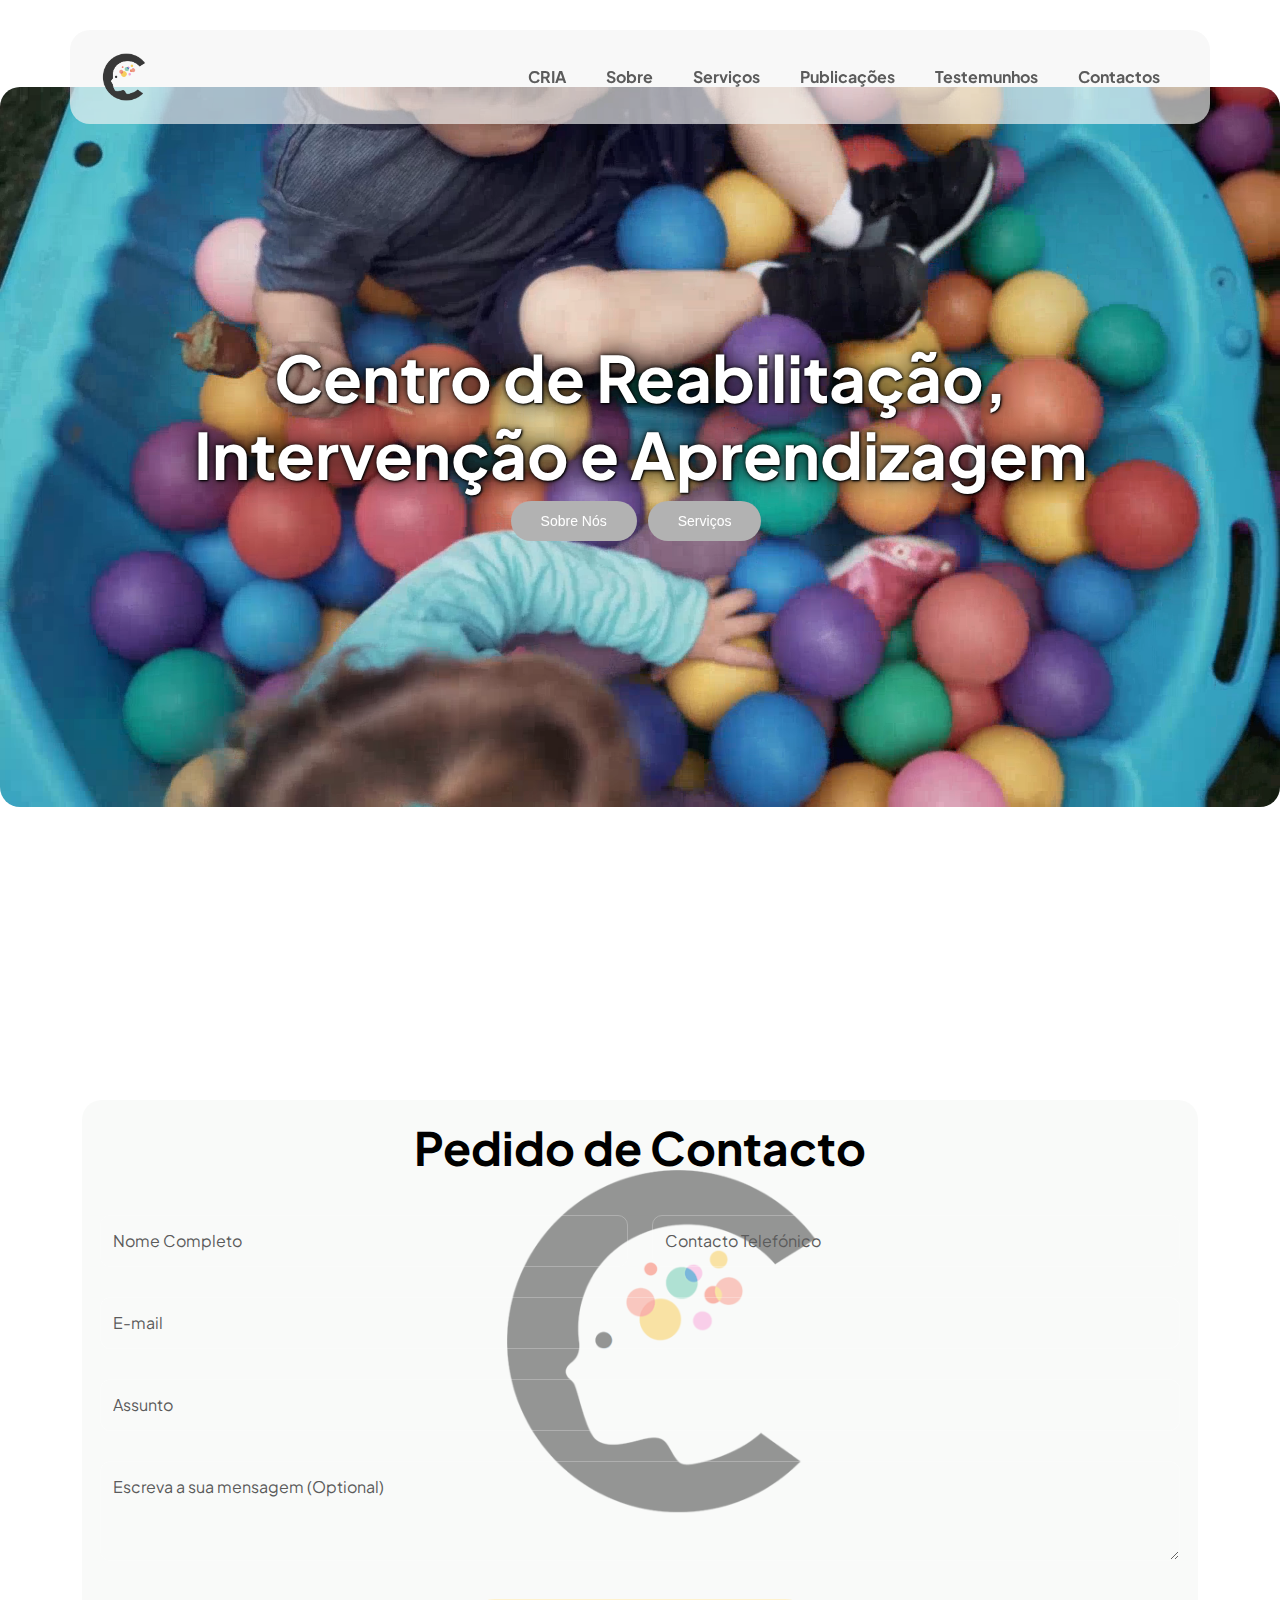
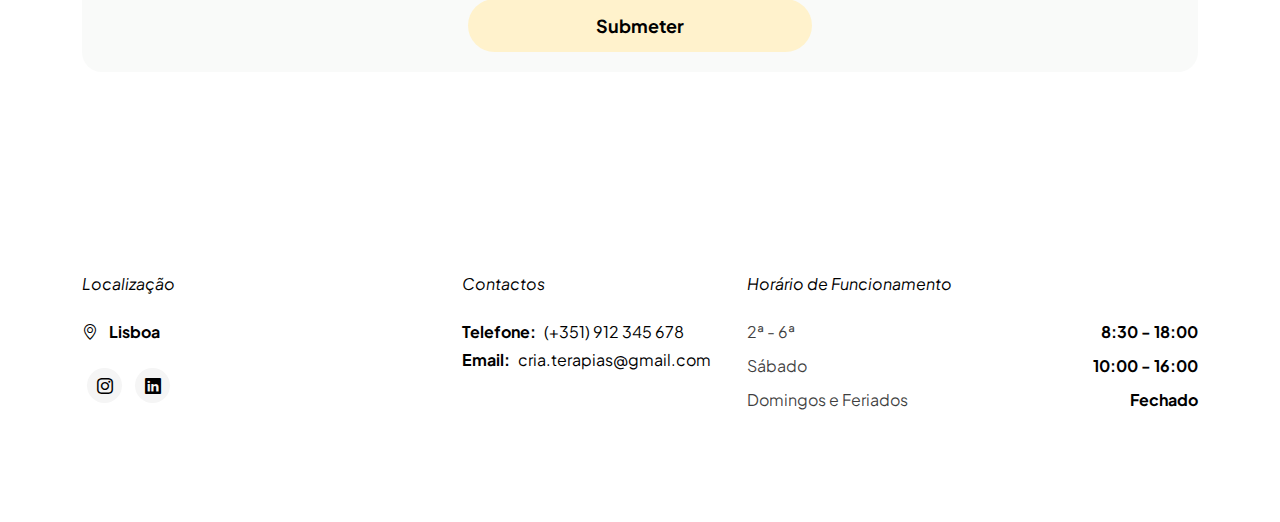
==== commit 3e4ceb4d: "Update info.html" ====
--- a/info.html
+++ b/info.html
@@ -169,21 +169,21 @@
                                     Lisboa
                                 </strong>
 
-                                <ul class="social-icon mt-4">
+                               <ul class="social-icon mt-4">
                                     <li class="social-icon-item">
-                                        <a href="#" class="social-icon-link bi-instagram">
+                                        <a href="https://www.instagram.com/centro.cria" class="social-icon-link bi-instagram">
                                         </a>
                                     </li>
-        
-                                    <li class="social-icon-item">
-                                        <a href="https://" target="_new" class="social-icon-link bi-facebook">
+
+                	       <li class="social-icon-item">
+                                        <a href="https://www.linkedin.com/company/cria-centro-de-reabilita%C3%A7%C3%A3o-interven%C3%A7%C3%A3o-e-aprendizagem" target="_new" class="social-icon-link bi-linkedin">
                                         </a>
                                     </li>
 
-                                    <li class="social-icon-item">
+                                  <!--   <li class="social-icon-item">
                                         <a href="#" class="social-icon-link bi-whatsapp">
                                         </a>
-                                    </li>
+                                    </li>  -->
                                 </ul>
                             </div>
 
--- a/css/vegas.min.css
+++ b/css/vegas.min.css
@@ -1 +1 @@
-.vegas-content-scrollable,.vegas-overlay,.vegas-slide,.vegas-slide-inner,.vegas-timer{position:absolute;top:0;left:0;bottom:0;right:0;overflow:hidden;border:none;padding:0;margin:0}.vegas-content-scrollable{position:relative;height:auto;overflow:auto}.vegas-overlay{opacity:.5;background:url() center center}.vegas-timer{top:auto;bottom:0;height:2px}.vegas-timer-progress{width:0%;height:100%;background:#fff;transition:width ease-out}.vegas-timer-running .vegas-timer-progress{width:100%}.vegas-slide,.vegas-slide-inner{margin:0;padding:0;background:center center no-repeat;transform:translateZ(0);will-change:transform,opacity}body .vegas-container{overflow:hidden!important;position:relative}.vegas-video{min-width:100%;min-height:100%;width:auto;height:auto}body.vegas-container{overflow:auto;position:static;z-index:-2}body.vegas-container>.vegas-overlay,body.vegas-container>.vegas-slide,body.vegas-container>.vegas-timer{position:fixed;z-index:-1}.vegas-transition-blur,.vegas-transition-blur2{opacity:0;filter:blur(32px) brightness(1.01)}.vegas-transition-blur-in,.vegas-transition-blur2-in{opacity:1;filter:blur(0) brightness(1.01)}.vegas-transition-blur2-out{opacity:0}.vegas-transition-burn,.vegas-transition-burn2{opacity:0;filter:contrast(1000%) saturate(1000%)}.vegas-transition-burn-in,.vegas-transition-burn2-in{opacity:1;filter:contrast(100%) saturate(100%)}.vegas-transition-burn2-out{opacity:0;filter:contrast(1000%) saturate(1000%)}.vegas-transition-fade,.vegas-transition-fade2{opacity:0}.vegas-transition-fade-in,.vegas-transition-fade2-in{opacity:1}.vegas-transition-fade2-out{opacity:0}.vegas-transition-flash,.vegas-transition-flash2{opacity:0;filter:brightness(25)}.vegas-transition-flash-in,.vegas-transition-flash2-in{opacity:1;filter:brightness(1)}.vegas-transition-flash2-out{opacity:0;filter:brightness(25)}.vegas-transition-negative,.vegas-transition-negative2{opacity:0;filter:invert(100%)}.vegas-transition-negative-in,.vegas-transition-negative2-in{opacity:1;filter:invert(0)}.vegas-transition-negative2-out{opacity:0;filter:invert(100%)}.vegas-transition-slideDown,.vegas-transition-slideDown2{transform:translateY(-100%)}.vegas-transition-slideDown-in,.vegas-transition-slideDown2-in{transform:translateY(0)}.vegas-transition-slideDown2-out{transform:translateY(100%)}.vegas-transition-slideLeft,.vegas-transition-slideLeft2{transform:translateX(100%)}.vegas-transition-slideLeft-in,.vegas-transition-slideLeft2-in{transform:translateX(0)}.vegas-transition-slideLeft2-out,.vegas-transition-slideRight,.vegas-transition-slideRight2{transform:translateX(-100%)}.vegas-transition-slideRight-in,.vegas-transition-slideRight2-in{transform:translateX(0)}.vegas-transition-slideRight2-out{transform:translateX(100%)}.vegas-transition-slideUp,.vegas-transition-slideUp2{transform:translateY(100%)}.vegas-transition-slideUp-in,.vegas-transition-slideUp2-in{transform:translateY(0)}.vegas-transition-slideUp2-out{transform:translateY(-100%)}.vegas-transition-swirlLeft,.vegas-transition-swirlLeft2{transform:scale(2) rotate(35deg);opacity:0}.vegas-transition-swirlLeft-in,.vegas-transition-swirlLeft2-in{transform:scale(1) rotate(0);opacity:1}.vegas-transition-swirlLeft2-out,.vegas-transition-swirlRight,.vegas-transition-swirlRight2{transform:scale(2) rotate(-35deg);opacity:0}.vegas-transition-swirlRight-in,.vegas-transition-swirlRight2-in{transform:scale(1) rotate(0);opacity:1}.vegas-transition-swirlRight2-out{transform:scale(2) rotate(35deg);opacity:0}.vegas-transition-zoomIn,.vegas-transition-zoomIn2{transform:scale(0);opacity:0}.vegas-transition-zoomIn-in,.vegas-transition-zoomIn2-in{transform:scale(1);opacity:1}.vegas-transition-zoomIn2-out,.vegas-transition-zoomOut,.vegas-transition-zoomOut2{transform:scale(2);opacity:0}.vegas-transition-zoomOut-in,.vegas-transition-zoomOut2-in{transform:scale(1);opacity:1}.vegas-transition-zoomOut2-out{transform:scale(0);opacity:0}.vegas-animation-kenburns{-webkit-animation:kenburns ease-out;animation:kenburns ease-out}@-webkit-keyframes kenburns{0%{transform:scale(1.5)}100%{transform:scale(1)}}@keyframes kenburns{0%{transform:scale(1.5)}100%{transform:scale(1)}}.vegas-animation-kenburnsDownLeft{-webkit-animation:kenburnsDownLeft ease-out;animation:kenburnsDownLeft ease-out}@-webkit-keyframes kenburnsDownLeft{0%{transform:scale(1.5) translate(10%,-10%)}100%{transform:scale(1) translate(0,0)}}@keyframes kenburnsDownLeft{0%{transform:scale(1.5) translate(10%,-10%)}100%{transform:scale(1) translate(0,0)}}.vegas-animation-kenburnsDownRight{-webkit-animation:kenburnsDownRight ease-out;animation:kenburnsDownRight ease-out}@-webkit-keyframes kenburnsDownRight{0%{transform:scale(1.5) translate(-10%,-10%)}100%{transform:scale(1) translate(0,0)}}@keyframes kenburnsDownRight{0%{transform:scale(1.5) translate(-10%,-10%)}100%{transform:scale(1) translate(0,0)}}.vegas-animation-kenburnsDown{-webkit-animation:kenburnsDown ease-out;animation:kenburnsDown ease-out}@-webkit-keyframes kenburnsDown{0%{transform:scale(1.5) translate(0,-10%)}100%{transform:scale(1) translate(0,0)}}@keyframes kenburnsDown{0%{transform:scale(1.5) translate(0,-10%)}100%{transform:scale(1) translate(0,0)}}.vegas-animation-kenburnsLeft{-webkit-animation:kenburnsLeft ease-out;animation:kenburnsLeft ease-out}@-webkit-keyframes kenburnsLeft{0%{transform:scale(1.5) translate(10%,0)}100%{transform:scale(1) translate(0,0)}}@keyframes kenburnsLeft{0%{transform:scale(1.5) translate(10%,0)}100%{transform:scale(1) translate(0,0)}}.vegas-animation-kenburnsRight{-webkit-animation:kenburnsRight ease-out;animation:kenburnsRight ease-out}@-webkit-keyframes kenburnsRight{0%{transform:scale(1.5) translate(-10%,0)}100%{transform:scale(1) translate(0,0)}}@keyframes kenburnsRight{0%{transform:scale(1.5) translate(-10%,0)}100%{transform:scale(1) translate(0,0)}}.vegas-animation-kenburnsUpLeft{-webkit-animation:kenburnsUpLeft ease-out;animation:kenburnsUpLeft ease-out}@-webkit-keyframes kenburnsUpLeft{0%{transform:scale(1.5) translate(10%,10%)}100%{transform:scale(1) translate(0,0)}}@keyframes kenburnsUpLeft{0%{transform:scale(1.5) translate(10%,10%)}100%{transform:scale(1) translate(0,0)}}.vegas-animation-kenburnsUpRight{-webkit-animation:kenburnsUpRight ease-out;animation:kenburnsUpRight ease-out}@-webkit-keyframes kenburnsUpRight{0%{transform:scale(1.5) translate(-10%,10%)}100%{transform:scale(1) translate(0,0)}}@keyframes kenburnsUpRight{0%{transform:scale(1.5) translate(-10%,10%)}100%{transform:scale(1) translate(0,0)}}.vegas-animation-kenburnsUp{-webkit-animation:kenburnsUp ease-out;animation:kenburnsUp ease-out}@-webkit-keyframes kenburnsUp{0%{transform:scale(1.5) translate(0,10%)}100%{transform:scale(1) translate(0,0)}}@keyframes kenburnsUp{0%{transform:scale(1.5) translate(0,10%)}100%{transform:scale(1) translate(0,0)}}
+.vegas-content-scrollable,.vegas-overlay,.vegas-slide,.vegas-slide-inner,.vegas-timer{position:absolute;top:0;left:0;bottom:0;right:0;overflow:hidden;border:none;padding:0;margin:0}.vegas-content-scrollable{position:relative;height:auto;overflow:auto}.vegas-overlay{opacity:.5;background:url("' + r + '") center center}.vegas-timer{top:auto;bottom:0;height:2px}.vegas-timer-progress{width:0%;height:100%;background:#fff;transition:width ease-out}.vegas-timer-running .vegas-timer-progress{width:100%}.vegas-slide,.vegas-slide-inner{margin:0;padding:0;background:center center no-repeat;transform:translateZ(0);will-change:transform,opacity}body .vegas-container{overflow:hidden!important;position:relative}.vegas-video{min-width:100%;min-height:100%;width:auto;height:auto}body.vegas-container{overflow:auto;position:static;z-index:-2}body.vegas-container>.vegas-overlay,body.vegas-container>.vegas-slide,body.vegas-container>.vegas-timer{position:fixed;z-index:-1}.vegas-transition-blur,.vegas-transition-blur2{opacity:0;filter:blur(32px) brightness(1.01)}.vegas-transition-blur-in,.vegas-transition-blur2-in{opacity:1;filter:blur(0) brightness(1.01)}.vegas-transition-blur2-out{opacity:0}.vegas-transition-burn,.vegas-transition-burn2{opacity:0;filter:contrast(1000%) saturate(1000%)}.vegas-transition-burn-in,.vegas-transition-burn2-in{opacity:1;filter:contrast(100%) saturate(100%)}.vegas-transition-burn2-out{opacity:0;filter:contrast(1000%) saturate(1000%)}.vegas-transition-fade,.vegas-transition-fade2{opacity:0}.vegas-transition-fade-in,.vegas-transition-fade2-in{opacity:1}.vegas-transition-fade2-out{opacity:0}.vegas-transition-flash,.vegas-transition-flash2{opacity:0;filter:brightness(25)}.vegas-transition-flash-in,.vegas-transition-flash2-in{opacity:1;filter:brightness(1)}.vegas-transition-flash2-out{opacity:0;filter:brightness(25)}.vegas-transition-negative,.vegas-transition-negative2{opacity:0;filter:invert(100%)}.vegas-transition-negative-in,.vegas-transition-negative2-in{opacity:1;filter:invert(0)}.vegas-transition-negative2-out{opacity:0;filter:invert(100%)}.vegas-transition-slideDown,.vegas-transition-slideDown2{transform:translateY(-100%)}.vegas-transition-slideDown-in,.vegas-transition-slideDown2-in{transform:translateY(0)}.vegas-transition-slideDown2-out{transform:translateY(100%)}.vegas-transition-slideLeft,.vegas-transition-slideLeft2{transform:translateX(100%)}.vegas-transition-slideLeft-in,.vegas-transition-slideLeft2-in{transform:translateX(0)}.vegas-transition-slideLeft2-out,.vegas-transition-slideRight,.vegas-transition-slideRight2{transform:translateX(-100%)}.vegas-transition-slideRight-in,.vegas-transition-slideRight2-in{transform:translateX(0)}.vegas-transition-slideRight2-out{transform:translateX(100%)}.vegas-transition-slideUp,.vegas-transition-slideUp2{transform:translateY(100%)}.vegas-transition-slideUp-in,.vegas-transition-slideUp2-in{transform:translateY(0)}.vegas-transition-slideUp2-out{transform:translateY(-100%)}.vegas-transition-swirlLeft,.vegas-transition-swirlLeft2{transform:scale(2) rotate(35deg);opacity:0}.vegas-transition-swirlLeft-in,.vegas-transition-swirlLeft2-in{transform:scale(1) rotate(0);opacity:1}.vegas-transition-swirlLeft2-out,.vegas-transition-swirlRight,.vegas-transition-swirlRight2{transform:scale(2) rotate(-35deg);opacity:0}.vegas-transition-swirlRight-in,.vegas-transition-swirlRight2-in{transform:scale(1) rotate(0);opacity:1}.vegas-transition-swirlRight2-out{transform:scale(2) rotate(35deg);opacity:0}.vegas-transition-zoomIn,.vegas-transition-zoomIn2{transform:scale(0);opacity:0}.vegas-transition-zoomIn-in,.vegas-transition-zoomIn2-in{transform:scale(1);opacity:1}.vegas-transition-zoomIn2-out,.vegas-transition-zoomOut,.vegas-transition-zoomOut2{transform:scale(2);opacity:0}.vegas-transition-zoomOut-in,.vegas-transition-zoomOut2-in{transform:scale(1);opacity:1}.vegas-transition-zoomOut2-out{transform:scale(0);opacity:0}.vegas-animation-kenburns{-webkit-animation:kenburns ease-out;animation:kenburns ease-out}@-webkit-keyframes kenburns{0%{transform:scale(1.5)}100%{transform:scale(1)}}@keyframes kenburns{0%{transform:scale(1.5)}100%{transform:scale(1)}}.vegas-animation-kenburnsDownLeft{-webkit-animation:kenburnsDownLeft ease-out;animation:kenburnsDownLeft ease-out}@-webkit-keyframes kenburnsDownLeft{0%{transform:scale(1.5) translate(10%,-10%)}100%{transform:scale(1) translate(0,0)}}@keyframes kenburnsDownLeft{0%{transform:scale(1.5) translate(10%,-10%)}100%{transform:scale(1) translate(0,0)}}.vegas-animation-kenburnsDownRight{-webkit-animation:kenburnsDownRight ease-out;animation:kenburnsDownRight ease-out}@-webkit-keyframes kenburnsDownRight{0%{transform:scale(1.5) translate(-10%,-10%)}100%{transform:scale(1) translate(0,0)}}@keyframes kenburnsDownRight{0%{transform:scale(1.5) translate(-10%,-10%)}100%{transform:scale(1) translate(0,0)}}.vegas-animation-kenburnsDown{-webkit-animation:kenburnsDown ease-out;animation:kenburnsDown ease-out}@-webkit-keyframes kenburnsDown{0%{transform:scale(1.5) translate(0,-10%)}100%{transform:scale(1) translate(0,0)}}@keyframes kenburnsDown{0%{transform:scale(1.5) translate(0,-10%)}100%{transform:scale(1) translate(0,0)}}.vegas-animation-kenburnsLeft{-webkit-animation:kenburnsLeft ease-out;animation:kenburnsLeft ease-out}@-webkit-keyframes kenburnsLeft{0%{transform:scale(1.5) translate(10%,0)}100%{transform:scale(1) translate(0,0)}}@keyframes kenburnsLeft{0%{transform:scale(1.5) translate(10%,0)}100%{transform:scale(1) translate(0,0)}}.vegas-animation-kenburnsRight{-webkit-animation:kenburnsRight ease-out;animation:kenburnsRight ease-out}@-webkit-keyframes kenburnsRight{0%{transform:scale(1.5) translate(-10%,0)}100%{transform:scale(1) translate(0,0)}}@keyframes kenburnsRight{0%{transform:scale(1.5) translate(-10%,0)}100%{transform:scale(1) translate(0,0)}}.vegas-animation-kenburnsUpLeft{-webkit-animation:kenburnsUpLeft ease-out;animation:kenburnsUpLeft ease-out}@-webkit-keyframes kenburnsUpLeft{0%{transform:scale(1.5) translate(10%,10%)}100%{transform:scale(1) translate(0,0)}}@keyframes kenburnsUpLeft{0%{transform:scale(1.5) translate(10%,10%)}100%{transform:scale(1) translate(0,0)}}.vegas-animation-kenburnsUpRight{-webkit-animation:kenburnsUpRight ease-out;animation:kenburnsUpRight ease-out}@-webkit-keyframes kenburnsUpRight{0%{transform:scale(1.5) translate(-10%,10%)}100%{transform:scale(1) translate(0,0)}}@keyframes kenburnsUpRight{0%{transform:scale(1.5) translate(-10%,10%)}100%{transform:scale(1) translate(0,0)}}.vegas-animation-kenburnsUp{-webkit-animation:kenburnsUp ease-out;animation:kenburnsUp ease-out}@-webkit-keyframes kenburnsUp{0%{transform:scale(1.5) translate(0,10%)}100%{transform:scale(1) translate(0,0)}}@keyframes kenburnsUp{0%{transform:scale(1.5) translate(0,10%)}100%{transform:scale(1) translate(0,0)}}
--- a/css/tooplate-barista.css
+++ b/css/tooplate-barista.css
@@ -1,10 +1,3 @@
-/*
-
-Tooplate 2137 Barista
-
-https://www.tooplate.com/view/2137-barista-cafe
-
-*/
 
 /*---------------------------------------
   CUSTOM PROPERTIES ( VARIABLES )             
@@ -311,6 +304,7 @@
   line-height: normal;
   transition: all 0.3s;
   padding: 10px 28px;
+  width: 60%;
 }
 
 .custom-1btn {
@@ -585,6 +579,7 @@
   min-height: 620px;
   text-align: center;
 }
+
 /*Quadrado*/
 .hero-section::after {
   background-color: rgba(0, 0, 0, 0.65);
@@ -611,7 +606,6 @@
 
 .small-text {
   color: var(--secondary-color);
-  allign: justify;
 }
 
 .hero-section .custom-border-btn {
@@ -624,8 +618,8 @@
 }
 
 .hero-slides {
-  width: 100%;
-  height: 100%;
+  width: fit-content;
+  height: max-content;
   position: absolute !important;
 }
 
@@ -711,7 +705,7 @@
   display: block;
   object-fit: cover;
   width: 100%;
-  max-height: 400px;
+  max-height: 100%;
   transition: all 0.3s;
 }
 
@@ -732,66 +726,6 @@
   bottom: 0;
 }
 
-/*---------------------------------------
-  HERO        
------------------------------------------*/
-.hero-section {
-  background-color: white;
-  position: relative;
-  overflow: hidden;
-  min-height: 620px;
-  text-align: center;
-}
-
-
-@media screen and (min-width: 991px) {
-  .hero-section {
-    height: 100vh;
-  }
-}
-
-.hero-section h1 {
-  color: var(--white-color);
-}
-
-.small-text {
-  color: var(--secondary-color);
-}
-
-.hero-section .custom-border-btn {
-  border-color: transparent;
-}
-
-.hero-section .container {
-  position: relative;
-  z-index: 9;
-}
-
-.hero-slides {
-  width: 100%;
-  height: 100%;
-  position: absolute !important;
-}
-
-.opening-hours-list {
-  margin: 0;
-  padding: 0;
-}
-
-.opening-hours-list li {
-  color: rgba(0, 0, 0, 0.75);
-  font-size: var(--btn-font-size);
-  font-weight: var(--font-weight-normal);
-  margin-bottom: 10px;
-}
-
-.opening-hours-list li .underline {
-  background-color: rgba(255, 255, 255, 0.75);
-  width: 35%;
-  height: 1px;
-  margin: auto;
-}
-
 
 /*---------------------------------------
   SOBRE              
@@ -920,7 +854,7 @@
   border-bottom: 10px solid transparent;
   border-right: 10px solid var(--primary-color);
 }
-
+	
 /*---------------------------------------
   SERVICES        
 -----------------------------------------*/
@@ -1418,12 +1352,17 @@
     padding-top: 50px;
     padding-bottom: 50px;
   }
+
+  .hero-slides .custom-video {
+    min-width: 1100px;
+}
 }
 
 @media screen and (max-width: 767px) {
   .custom-btn {
     font-size: 14px;
     padding: 12px 20px;
+    margin-left: 80px;
   }
 
   .menu-block-wrap,
